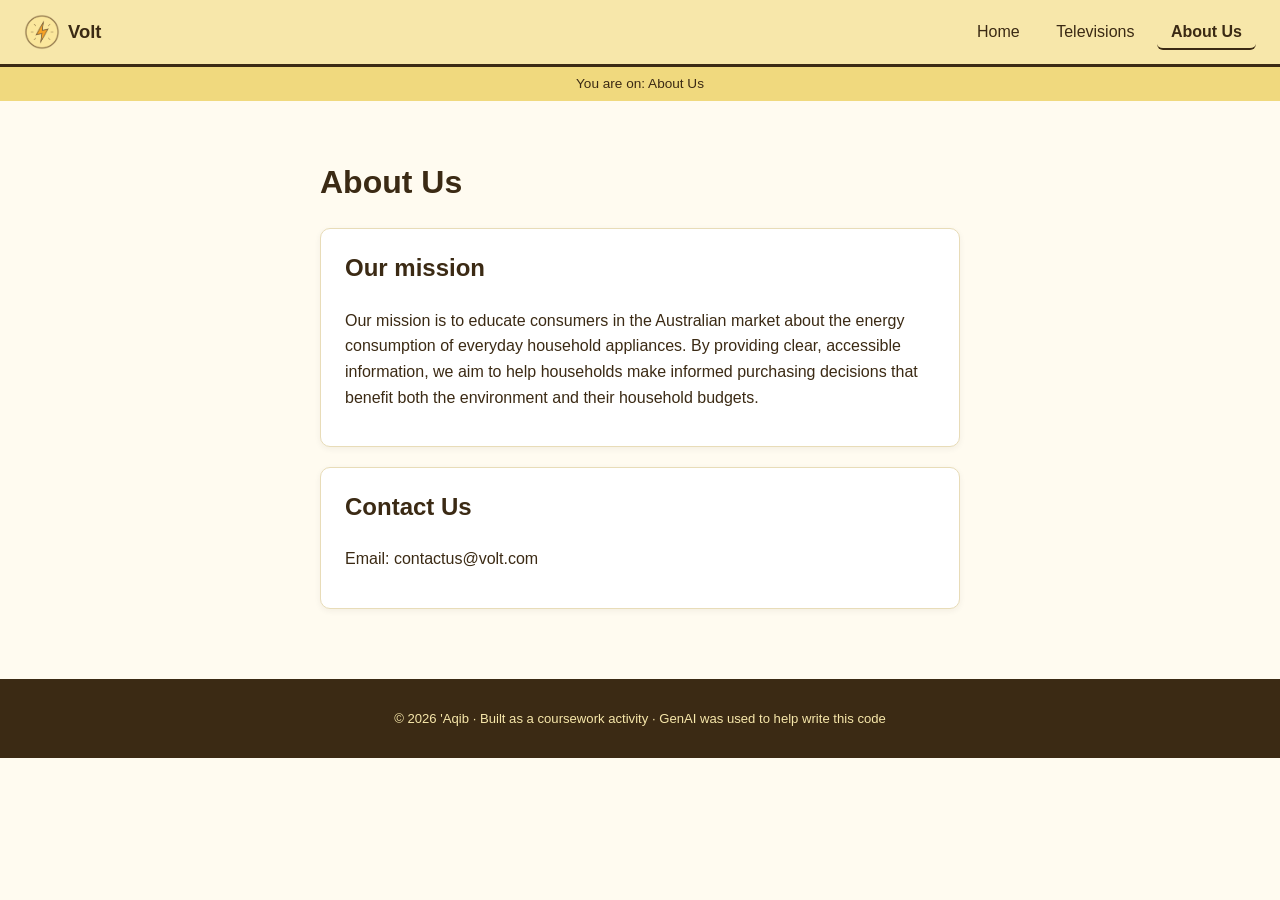
==== about.html @ a3476a45 "Initial commit" ====
<!DOCTYPE html>
<html lang="en">
<head>
<meta charset="UTF-8">
<meta name="viewport" content="width=device-width, initial-scale=1.0">
<title>About Us - Volt & Co.</title>
<link rel="stylesheet" href="style.css">
</head>
<body>

<header>
  <a href="home.html" class="logo">
    <img src="logo.png" alt="Volt & Co. logo" class="logo-badge">
    Volt
  </a>
  <nav>
    <a href="home.html">Home</a>
    <a href="television.html">Televisions</a>
    <a href="about.html">About Us</a>
  </nav>
</header>

<p class="status" id="status"></p>

<main>
  <section class="hero">
    <h1>About Us</h1>
  </section>

  <section class="card">
    <h2>Our mission</h2>
    <p>Our mission is to educate consumers in the Australian market about the energy consumption of everyday household appliances. By providing clear, accessible information, we aim to help households make informed purchasing decisions that benefit both the environment and their household budgets.</p>
  </section>

  <section class="card">
    <h2>Contact Us</h2>
    <p>Email: contactus@volt.com</p>
  </section>
</main>

<footer>
  <p>&copy; 2026 'Aqib &middot; Built as a coursework activity &middot; GenAI was used to help write this code</p>
</footer>

<script src="script.js"></script>
</body>
</html>
---- style.css ----
:root {
  --cream: #f7e7aa;
  --paper: #fffbf0;
  --gold: #efb92c;
  --orange: #e0791e;
  --brown: #3b2a14;
}

* { box-sizing: border-box; }

body {
  margin: 0;
  font-family: 'Segoe UI', Arial, sans-serif;
  color: var(--brown);
  background: var(--paper);
  line-height: 1.6;
}

header {
  background: var(--cream);
  border-bottom: 3px solid var(--brown);
  padding: 14px 24px;
  display: flex;
  align-items: center;
  justify-content: space-between;
  flex-wrap: wrap;
  gap: 10px;
}

.logo {
  display: flex;
  align-items: center;
  gap: 8px;
  text-decoration: none;
  color: var(--brown);
  font-weight: 700;
  font-size: 1.15rem;
}

.logo-badge {
  width: 36px;
  height: 36px;
  border-radius: 50%;
  display: block;
}

nav a {
  text-decoration: none;
  color: var(--brown);
  padding: 8px 14px;
  margin-left: 4px;
  border-radius: 6px;
  border-bottom: 2px solid transparent;
  transition: background 0.15s ease, border-color 0.15s ease;
}

nav a:hover {
  background: #fff;
  border-color: var(--orange);
}

nav a.active {
  border-color: var(--brown);
  font-weight: 600;
}

.status {
  text-align: center;
  background: #f0d97e;
  margin: 0;
  padding: 6px;
  font-size: 0.85rem;
}

main {
  max-width: 680px;
  margin: 0 auto;
  padding: 30px 20px 50px;
}

.hero h1 {
  font-size: 2rem;
  margin-bottom: 10px;
}

.card {
  background: #fff;
  border: 1px solid #e8dcb8;
  border-radius: 10px;
  padding: 20px 24px;
  margin: 20px 0;
  box-shadow: 0 2px 6px rgba(59, 42, 20, 0.06);
}

.card h2 {
  margin-top: 0;
}

.button {
  display: inline-block;
  background: var(--brown);
  color: var(--paper);
  text-decoration: none;
  font-weight: 600;
  padding: 10px 18px;
  border-radius: 8px;
  transition: opacity 0.15s ease;
}

.button:hover {
  opacity: 0.85;
}

table {
  width: 100%;
  border-collapse: collapse;
  margin: 14px 0;
}

th, td {
  border: 1px solid #e8dcb8;
  padding: 8px 10px;
  text-align: left;
}

th {
  background: var(--cream);
}

.note {
  font-size: 0.8rem;
  color: #6b4a22;
}

footer {
  background: var(--brown);
  color: var(--cream);
  text-align: center;
  padding: 16px;
  font-size: 0.82rem;
}
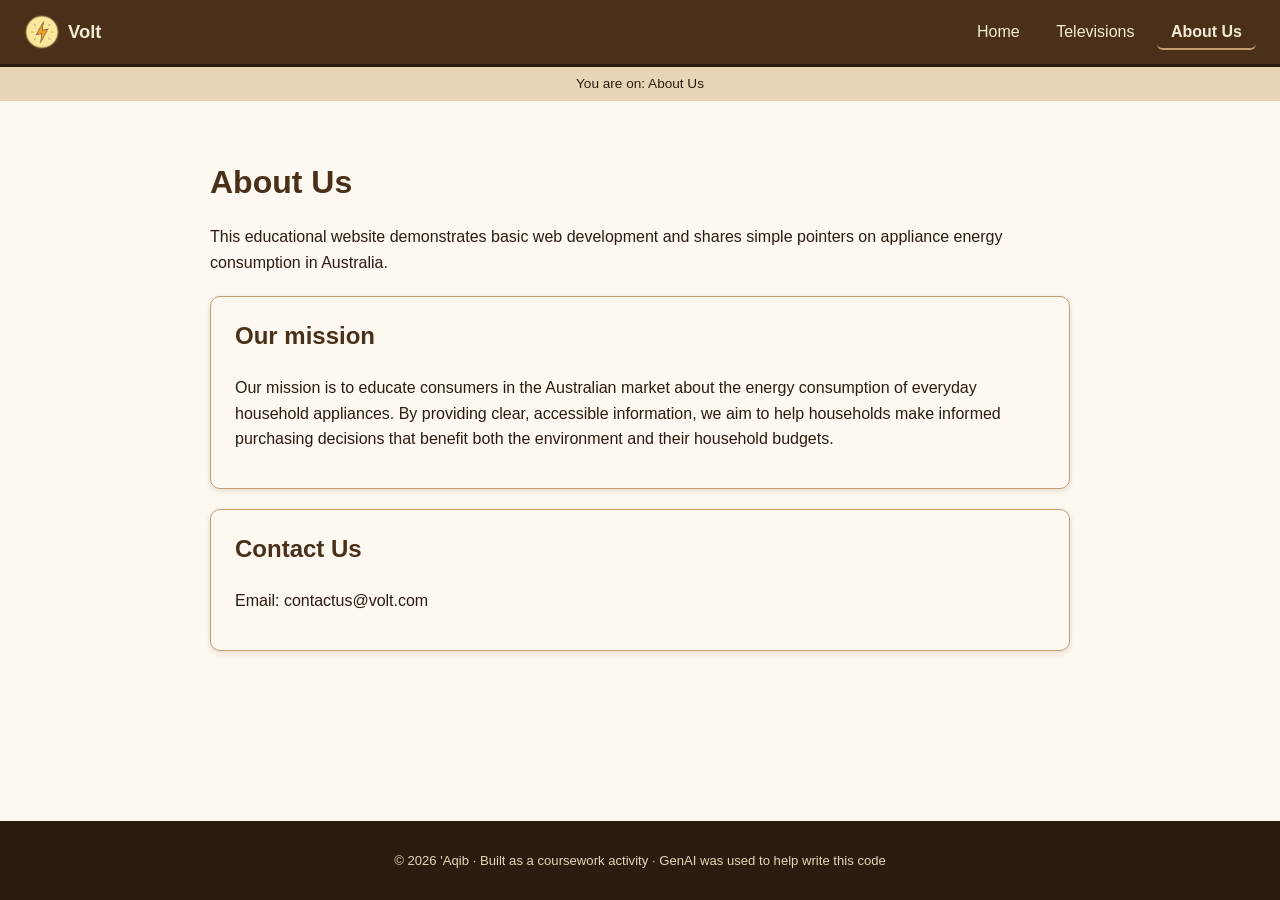
==== commit 21c5e129: "update" ====
--- a/about.html
+++ b/about.html
@@ -3,18 +3,18 @@
 <head>
 <meta charset="UTF-8">
 <meta name="viewport" content="width=device-width, initial-scale=1.0">
-<title>About Us - Volt & Co.</title>
+<title>About Us - Volt</title>
 <link rel="stylesheet" href="style.css">
 </head>
 <body>
 
 <header>
-  <a href="home.html" class="logo">
-    <img src="logo.png" alt="Volt & Co. logo" class="logo-badge">
+  <a href="index.html" class="logo">
+    <img src="logo.png" class="logo-badge">
     Volt
   </a>
   <nav>
-    <a href="home.html">Home</a>
+    <a href="index.html">Home</a>
     <a href="television.html">Televisions</a>
     <a href="about.html">About Us</a>
   </nav>
@@ -25,6 +25,7 @@
 <main>
   <section class="hero">
     <h1>About Us</h1>
+    <p>This educational website demonstrates basic web development and shares simple pointers on appliance energy consumption in Australia.</p>
   </section>
 
   <section class="card">
--- a/style.css
+++ b/style.css
@@ -1,24 +1,34 @@
 :root {
-  --cream: #f7e7aa;
-  --paper: #fffbf0;
-  --gold: #efb92c;
-  --orange: #e0791e;
-  --brown: #3b2a14;
+  --brown-darkest: #2a1c0f;
+  --brown-dark: #4a3018;
+  --brown: #6b4423;
+  --brown-mid: #8a5a2e;
+  --brown-light: #c69c6d;
+  --tan: #e8d5b7;
+  --cream: #f5ead6;
+  --paper: #fdf8f0;
 }
 
 * { box-sizing: border-box; }
 
+html, body {
+  height: 100%;
+}
+
 body {
   margin: 0;
   font-family: 'Segoe UI', Arial, sans-serif;
-  color: var(--brown);
+  color: var(--brown-darkest);
   background: var(--paper);
   line-height: 1.6;
+  min-height: 100vh;
+  display: flex;
+  flex-direction: column;
 }
 
 header {
-  background: var(--cream);
-  border-bottom: 3px solid var(--brown);
+  background: var(--brown-dark);
+  border-bottom: 3px solid var(--brown-darkest);
   padding: 14px 24px;
   display: flex;
   align-items: center;
@@ -32,7 +42,7 @@
   align-items: center;
   gap: 8px;
   text-decoration: none;
-  color: var(--brown);
+  color: var(--cream);
   font-weight: 700;
   font-size: 1.15rem;
 }
@@ -46,7 +56,7 @@
 
 nav a {
   text-decoration: none;
-  color: var(--brown);
+  color: var(--cream);
   padding: 8px 14px;
   margin-left: 4px;
   border-radius: 6px;
@@ -55,60 +65,85 @@
 }
 
 nav a:hover {
-  background: #fff;
-  border-color: var(--orange);
+  background: rgba(255, 255, 255, 0.08);
+  border-color: var(--brown-light);
 }
 
 nav a.active {
-  border-color: var(--brown);
+  border-color: var(--brown-light);
   font-weight: 600;
 }
 
 .status {
   text-align: center;
-  background: #f0d97e;
+  background: var(--tan);
+  color: var(--brown-darkest);
   margin: 0;
   padding: 6px;
   font-size: 0.85rem;
 }
 
 main {
-  max-width: 680px;
+  max-width: 900px;
   margin: 0 auto;
   padding: 30px 20px 50px;
+  flex: 1 0 auto;
+  width: 100%;
 }
 
 .hero h1 {
   font-size: 2rem;
   margin-bottom: 10px;
+  color: var(--brown-dark);
 }
 
 .card {
-  background: #fff;
-  border: 1px solid #e8dcb8;
+  background: var(--paper);
+  border: 1px solid var(--brown-light);
   border-radius: 10px;
   padding: 20px 24px;
   margin: 20px 0;
-  box-shadow: 0 2px 6px rgba(59, 42, 20, 0.06);
+  box-shadow: 0 2px 6px rgba(42, 28, 15, 0.12);
+  overflow: hidden;
 }
 
 .card h2 {
   margin-top: 0;
+  color: var(--brown-dark);
+}
+
+/* Small bold label above each chart, e.g. "Pie Chart" / "Bar Chart" */
+.chart-label {
+  font-weight: 700;
+  margin: 18px 0 8px;
+  color: var(--brown-mid);
+}
+
+/* Keep chart/screenshot images fully inside their card, centered */
+.card img.feature-img {
+  max-width: 100%;
+  width: 100%;
+  height: auto;
+  display: block;
+  margin: 0 auto 14px;
+  border-radius: 6px;
+  border: 1px solid var(--tan);
 }
 
 .button {
   display: inline-block;
-  background: var(--brown);
+  background: var(--brown-dark);
   color: var(--paper);
   text-decoration: none;
   font-weight: 600;
   padding: 10px 18px;
   border-radius: 8px;
-  transition: opacity 0.15s ease;
+  transition: opacity 0.15s ease, background 0.15s ease;
 }
 
 .button:hover {
   opacity: 0.85;
+  background: var(--brown-darkest);
 }
 
 table {
@@ -118,24 +153,26 @@
 }
 
 th, td {
-  border: 1px solid #e8dcb8;
+  border: 1px solid var(--brown-light);
   padding: 8px 10px;
   text-align: left;
 }
 
 th {
-  background: var(--cream);
+  background: var(--tan);
+  color: var(--brown-darkest);
 }
 
 .note {
   font-size: 0.8rem;
-  color: #6b4a22;
+  color: var(--brown-mid);
 }
 
 footer {
-  background: var(--brown);
-  color: var(--cream);
+  background: var(--brown-darkest);
+  color: var(--tan);
   text-align: center;
   padding: 16px;
   font-size: 0.82rem;
+  flex-shrink: 0;
 }
